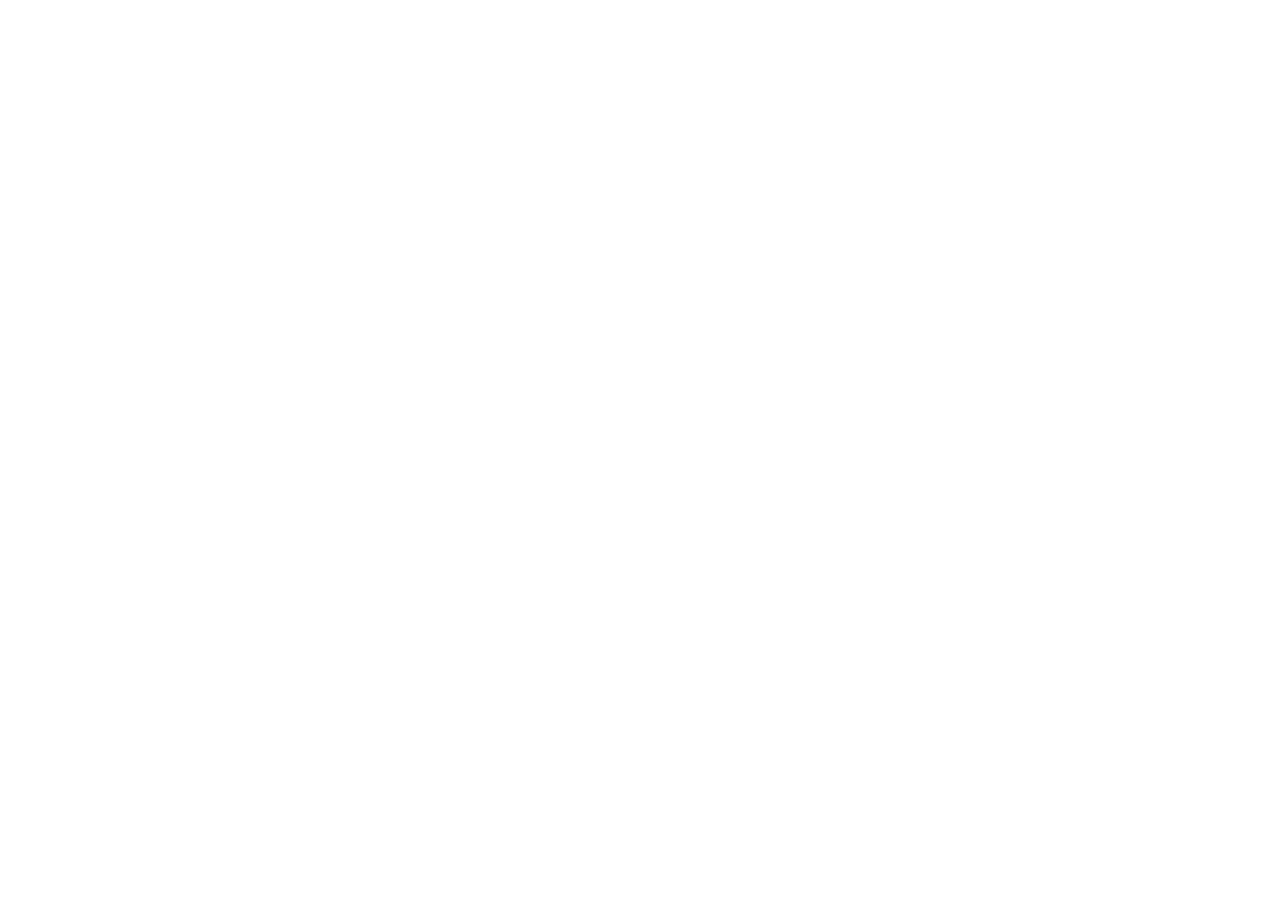
==== task/index.html @ bc8b630f "Created normal Html file for project" ====
<!DOCTYPE html>
<html lang="en">
<head>
    <meta charset="UTF-8">
    <meta name="viewport" content="width=device-width, initial-scale=1.0">
    <title>Document</title>
</head>
<body>
    
</body>
</html>
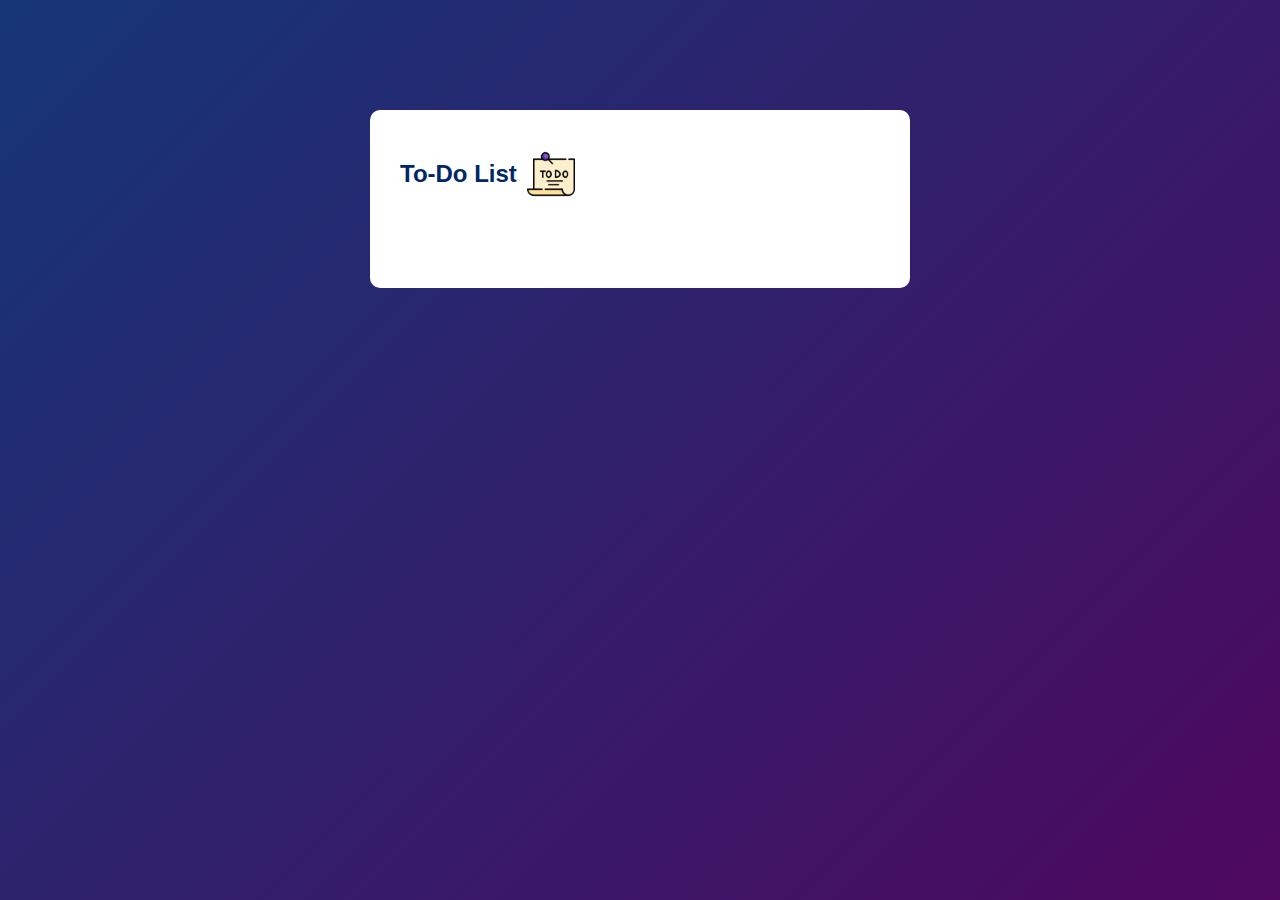
==== commit ab3756d8: "padding of todo list app" ====
--- a/task/index.html
+++ b/task/index.html
@@ -3,9 +3,19 @@
 <head>
     <meta charset="UTF-8">
     <meta name="viewport" content="width=device-width, initial-scale=1.0">
-    <title>Document</title>
+    <title>To - Do list</title>
+    <link rel = "stylesheet" href="style.css"> <!-- css connection --> 
+
 </head>
 <body>
+  <div class="container"> <!-- dot kuduthu class name type panna div tag athu va open aagu, ella type pannu nu avasiyam illa-->
+    <div class="todo-app">
+      <h2>To-Do List <img src ="Matterial/to-do-list.png" class="to-do-list"></h2> <!-- icon png adding in img tag -->
+
+
+    </div>
+</div>  
     
+
 </body>
 </html>--- a/task/style.css
+++ b/task/style.css
@@ -0,0 +1,38 @@
+*{
+    margin: 0;
+    padding: 0;
+    font-family: 'poppins', sans-serif;
+    box-sizing: border-box;
+}
+
+.container{
+    width: 100%;
+    min-height: 100vh;
+    background: linear-gradient(135deg, #153677, #4e085f);
+    padding: 10px;
+}
+
+
+.todo-app{
+    width: 100%;
+    max-width: 540px;
+    background: #fff;
+    margin: 100px auto 20px;
+    padding: 40px 30px 70px;
+    border-radius: 10px;
+}
+
+.todo-app h2 /* fierst todo tag vachu h2 tag ku style create panni iruka*/
+{
+    color: #002765;
+    display: flex;
+    align-items: center;
+    margin-bottom: 20px;
+}
+
+.todo-app img
+{
+    width: 10%;
+    height: 10%;
+    margin-left: 10px;
+}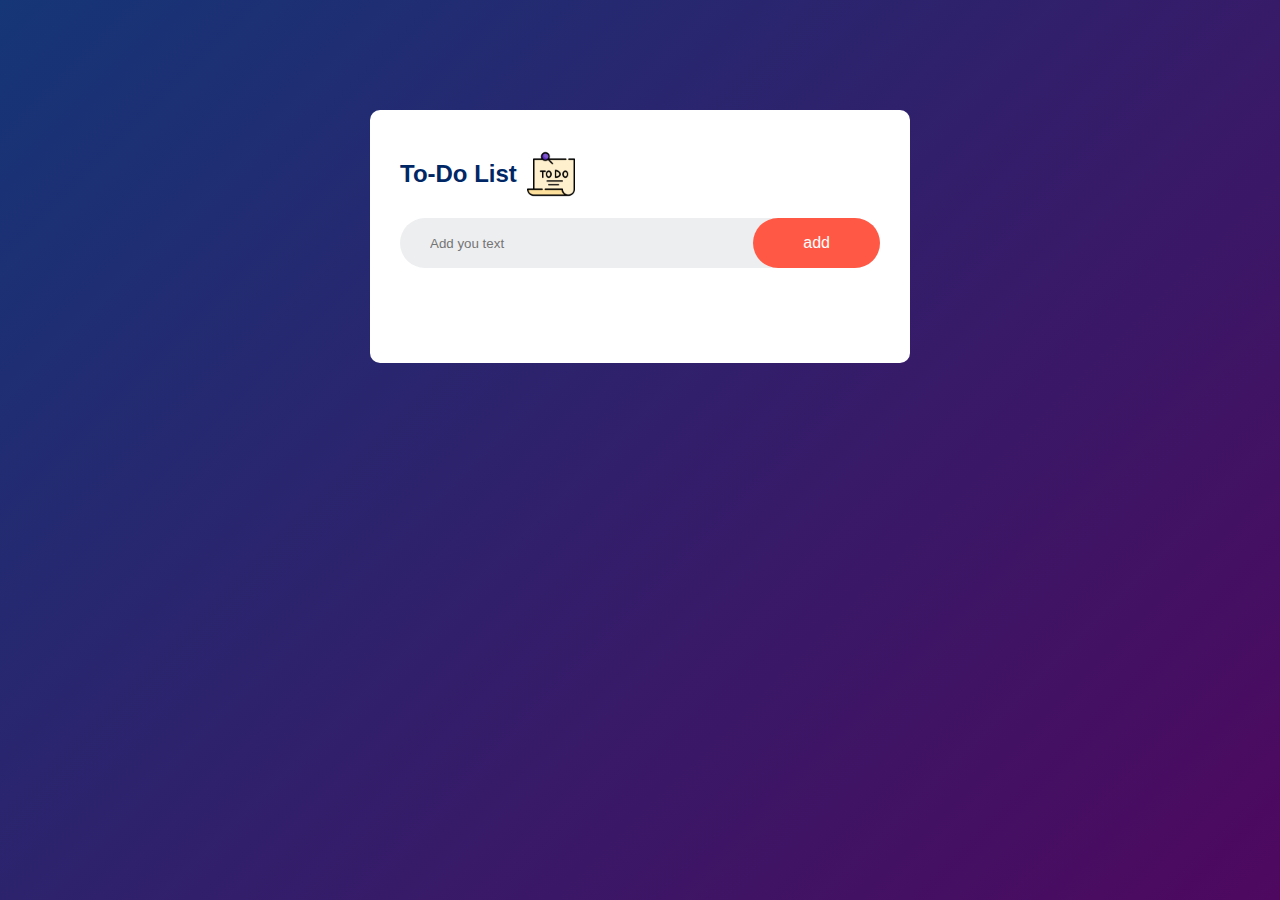
==== commit 4718c01b: "creating js file and update the HTML & Css file" ====
--- a/task/index.html
+++ b/task/index.html
@@ -11,6 +11,17 @@
   <div class="container"> <!-- dot kuduthu class name type panna div tag athu va open aagu, ella type pannu nu avasiyam illa-->
     <div class="todo-app">
       <h2>To-Do List <img src ="Matterial/to-do-list.png" class="to-do-list"></h2> <!-- icon png adding in img tag -->
+      <div class="row">
+        <input type="text" id="input-box" placeholder="Add you text"> <!-- input box ithu la id also placeholder element namma tha add panni iruko-->
+        <button>add</button>
+       </div>
+
+       <!-- below line for verification of before and after the process. it will show the task of output for the "example purpse only" -->
+       <!-- <ul id="list- container">
+        <li class="checked"> TASK 1</li>
+        <li> TASK 2</li>
+        <li> TASK 3</li>
+       </ul>> -->
 
 
     </div>
--- a/task/style.css
+++ b/task/style.css
@@ -35,4 +35,74 @@
     width: 10%;
     height: 10%;
     margin-left: 10px;
+}
+.row
+{
+    
+    display: flex;
+    align-items: center;
+    justify-content: space-between;
+    background: #edeef0;
+    border-radius: 30px;
+    padding-left: 20px;
+    margin-bottom: 25px;
+}
+input
+{
+flex: 1px;
+border: none;
+outline: none;
+background: transparent;
+padding: 10px;
+font-weight: 14px;
+}
+
+button
+{
+    border: none;
+    outline: none;
+    padding: 16px 50px;
+    background: #ff5945;
+    color: #fff;
+    font-size: 16px;
+    cursor: pointer;
+    border-radius: 40px;
+
+}
+
+ul li
+{
+
+    list-style: none;
+    font-size: 17px;
+    padding: 12px 8px 12px 50px;
+    user-select: none;
+    cursor: pointer;
+    position: relative;
+}
+
+ul li::before
+{
+    content: '';
+    position: absolute;
+    height: 28px;
+    width: 28px;
+    border-radius: 50%;
+    background-image: url(matterial/radio.png);
+    background-size: cover;
+    background-position: center;
+    top: 12px;
+    left: 8px;
+
+}
+
+ul li.checked
+{
+    color: #555;
+    text-decoration: line-through; /* intha line the complted nu line adikura propert*/
+}
+
+ul li.checked::before
+{
+    background-image: url(matterial/checked.png);
 }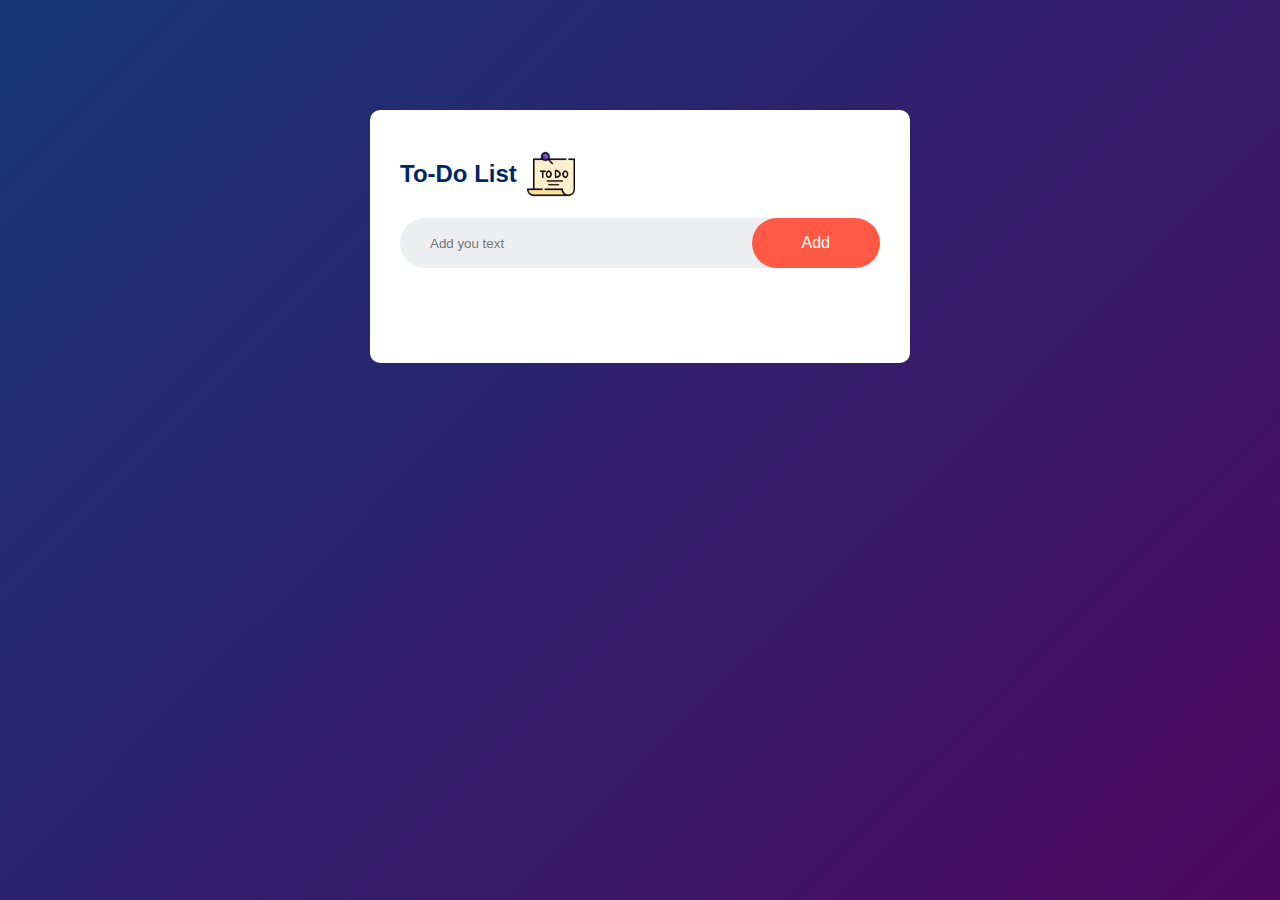
==== commit b6cadadd: "[completed ] Project was working" ====
--- a/task/index.html
+++ b/task/index.html
@@ -13,20 +13,21 @@
       <h2>To-Do List <img src ="Matterial/to-do-list.png" class="to-do-list"></h2> <!-- icon png adding in img tag -->
       <div class="row">
         <input type="text" id="input-box" placeholder="Add you text"> <!-- input box ithu la id also placeholder element namma tha add panni iruko-->
-        <button>add</button>
+        <button onclick="addtask()">Add</button>
        </div>
 
        <!-- below line for verification of before and after the process. it will show the task of output for the "example purpse only" -->
-       <!-- <ul id="list- container">
-        <li class="checked"> TASK 1</li>
+       <ul id="list-container">
+        <!--
+        <li class="checked"></li>
+         
         <li> TASK 2</li>
         <li> TASK 3</li>
-       </ul>> -->
-
-
+       </ul>> 
+       -->
     </div>
 </div>  
-    
+    <script src="script.js"></script> <!-- js file connection tag -->
 
 </body>
 </html>--- a/task/style.css
+++ b/task/style.css
@@ -105,4 +105,21 @@
 ul li.checked::before
 {
     background-image: url(matterial/checked.png);
+}
+
+ul li span{
+    position: absolute;
+    right: 0;
+    top: 5px;
+    width: 40px;
+    height: 40px;
+    font-size: 22px;
+    color: #555;
+    line-height: 40px;
+    text-align: center;
+    border-radius: 50px;
+
+}
+ul li span:hover{
+    background: #edeef0;
 }